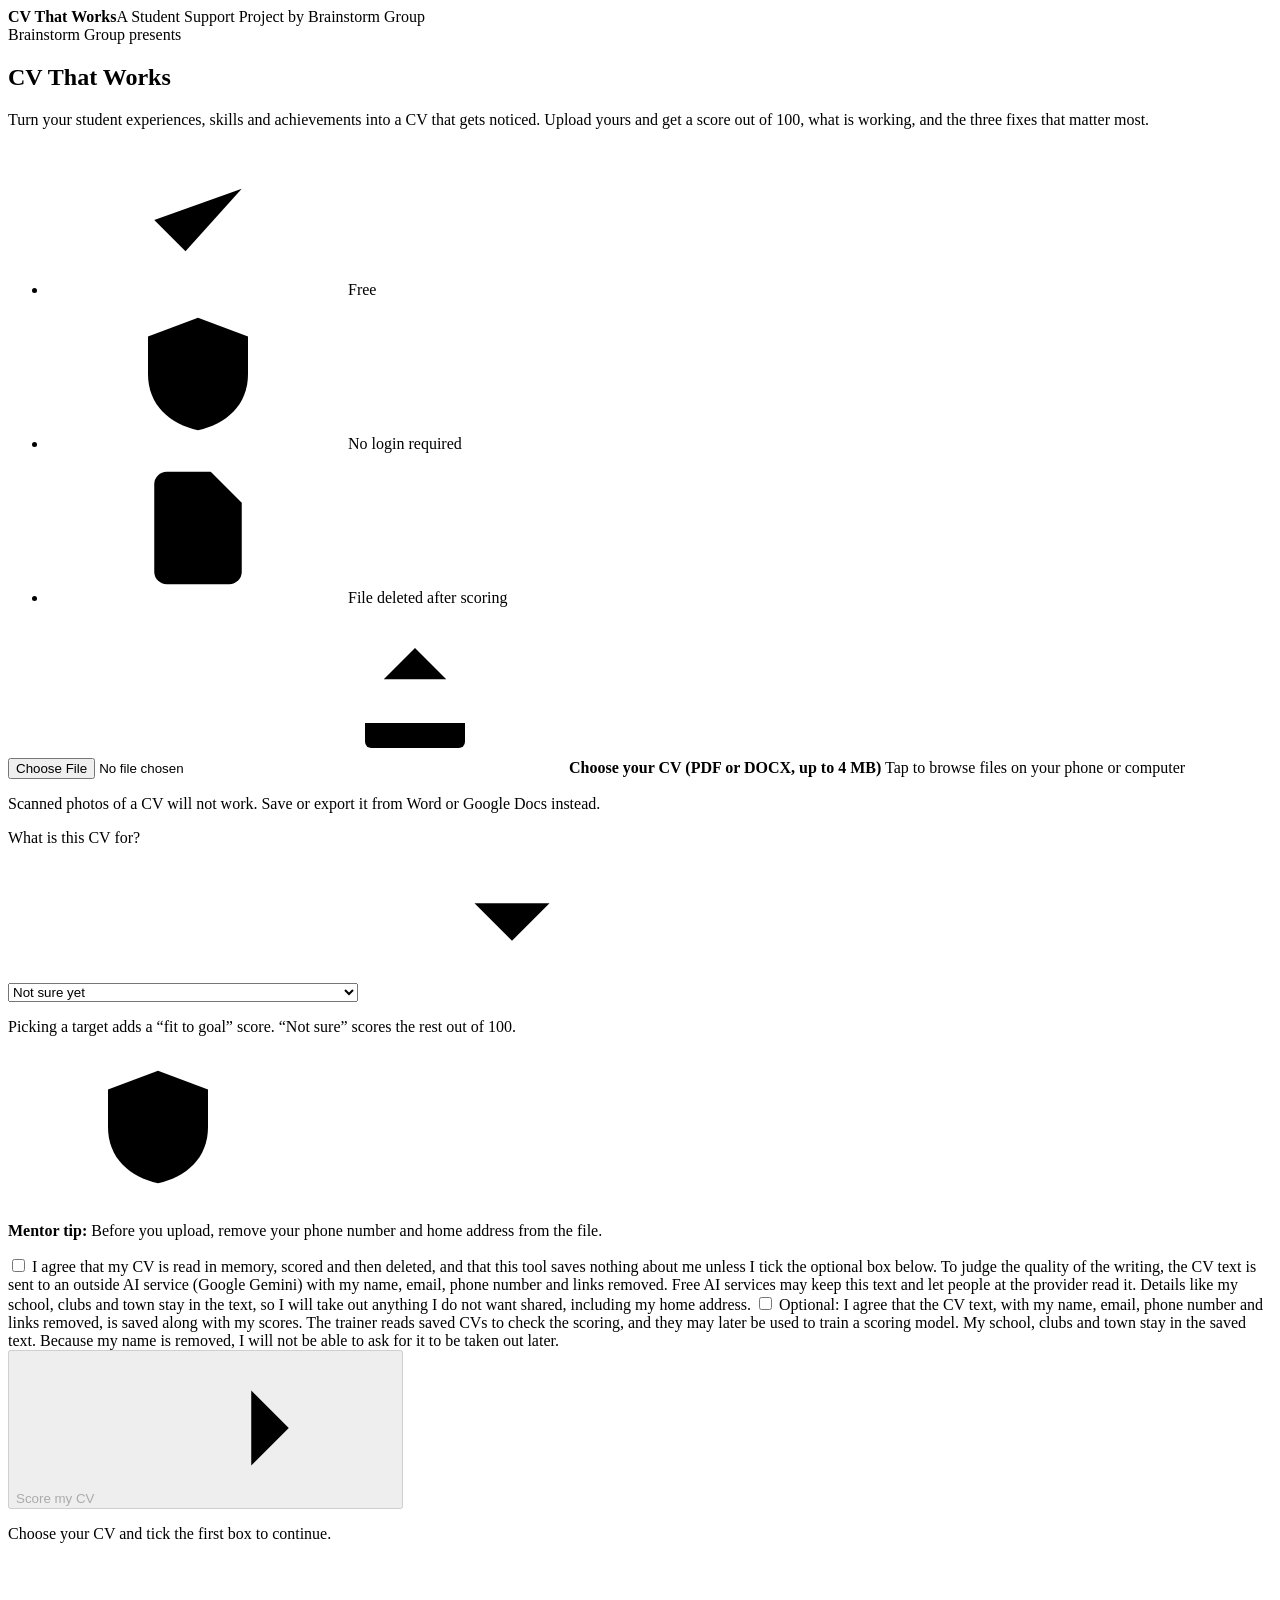
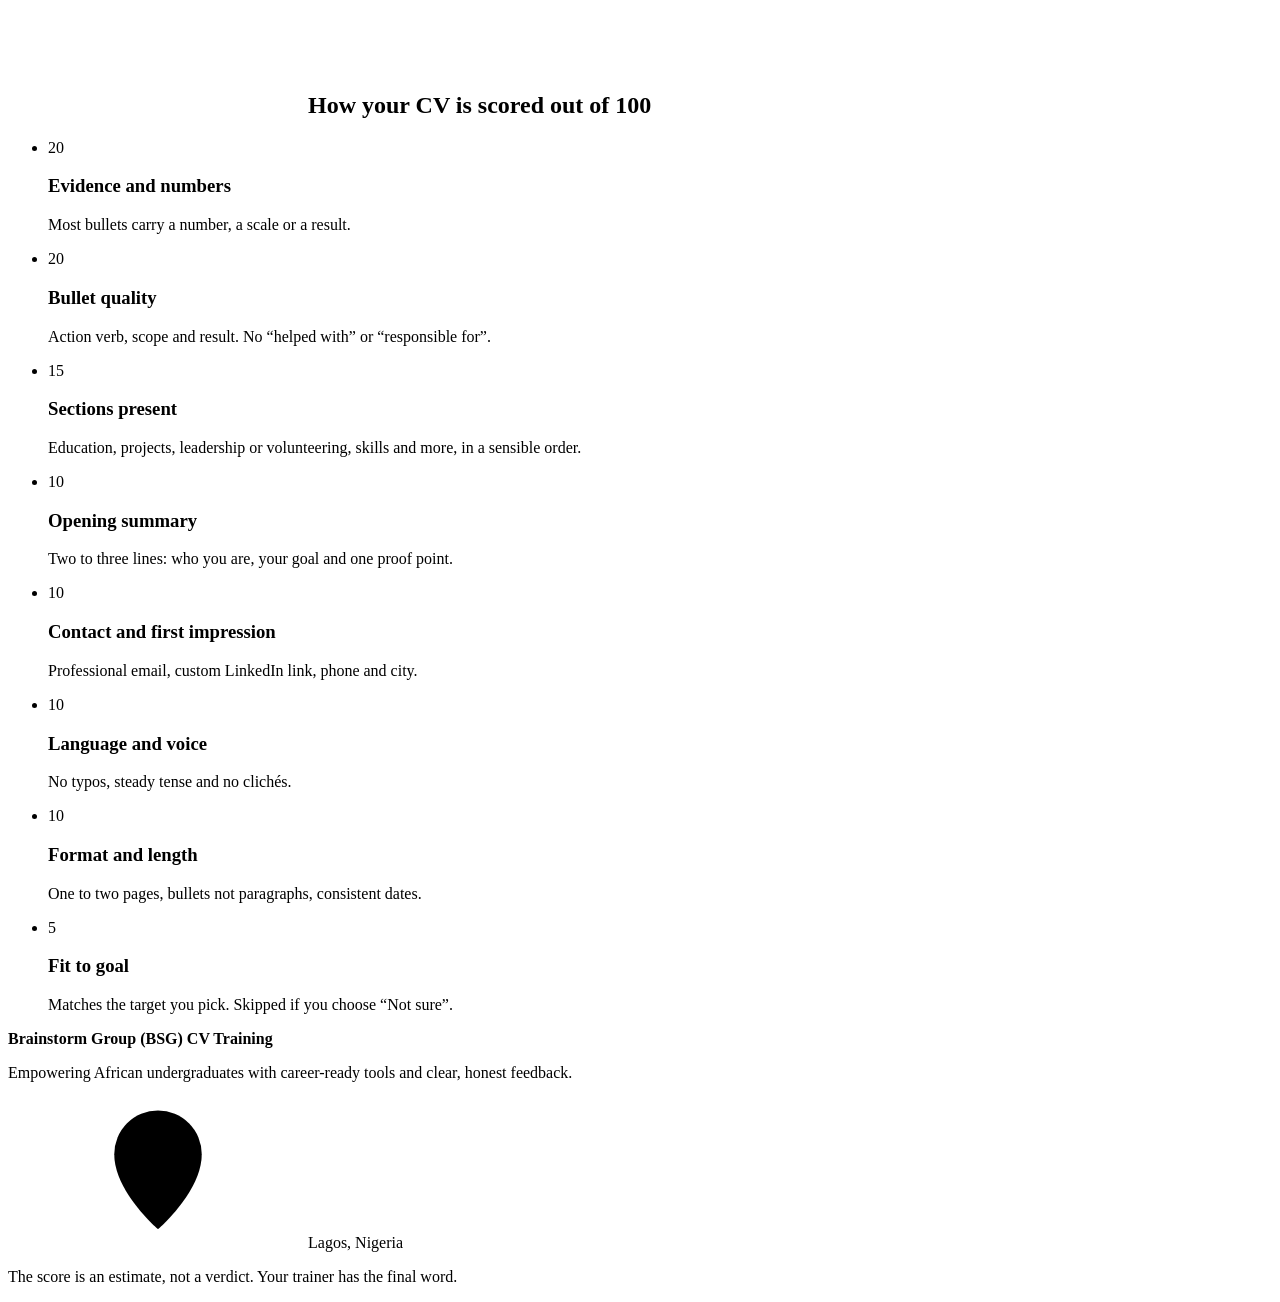
==== public/index.html @ 46303fec "split page into html and css" ====
<!DOCTYPE html>
<html lang="en">
<head>
<meta charset="utf-8">
<meta name="viewport" content="width=device-width, initial-scale=1, viewport-fit=cover">
<title>CV That Works | Brainstorm Group</title>
<meta name="description" content="Upload your first CV and get a score out of 100, what is working and the three fixes that matter most.">
<link rel="preconnect" href="https://fonts.googleapis.com">
<link rel="preconnect" href="https://fonts.gstatic.com" crossorigin>
<link rel="stylesheet" href="https://fonts.googleapis.com/css2?family=Inter:wght@400;500;600;700&family=Plus+Jakarta+Sans:wght@600;700;800&display=swap">
<link rel="stylesheet" href="/style.css">
</head>
<body>

<svg width="0" height="0" style="position:absolute" aria-hidden="true" focusable="false">
  <defs>
    <symbol id="i-upload" viewBox="0 0 24 24"><path d="M12 16V4M7 9l5-5 5 5"/><path d="M4 16v3a1 1 0 0 0 1 1h14a1 1 0 0 0 1-1v-3"/></symbol>
    <symbol id="i-doc" viewBox="0 0 24 24"><path d="M14 3H7a2 2 0 0 0-2 2v14a2 2 0 0 0 2 2h10a2 2 0 0 0 2-2V8z"/><path d="M14 3v5h5M9 13h6M9 17h6"/></symbol>
    <symbol id="i-x" viewBox="0 0 24 24"><path d="M6 6l12 12M18 6L6 18"/></symbol>
    <symbol id="i-chev" viewBox="0 0 24 24"><path d="M6 9l6 6 6-6"/></symbol>
    <symbol id="i-shield" viewBox="0 0 24 24"><path d="M12 3l8 3v6c0 5-3.5 8-8 9-4.5-1-8-4-8-9V6z"/><path d="M9 12l2 2 4-4"/></symbol>
    <symbol id="i-arrow" viewBox="0 0 24 24"><path d="M5 12h14M13 6l6 6-6 6"/></symbol>
    <symbol id="i-check" viewBox="0 0 24 24"><path d="M5 12l5 5 9-10"/></symbol>
    <symbol id="i-chart" viewBox="0 0 24 24"><path d="M4 20V10M10 20V4M16 20v-8M2 20h20"/></symbol>
    <symbol id="i-info" viewBox="0 0 24 24"><circle cx="12" cy="12" r="9"/><path d="M12 11v5M12 8h.01"/></symbol>
    <symbol id="i-help" viewBox="0 0 24 24"><circle cx="12" cy="12" r="9"/><path d="M9.5 9.5a2.5 2.5 0 1 1 3.5 2.3c-.7.4-1 .9-1 1.7M12 17h.01"/></symbol>
    <symbol id="i-warn" viewBox="0 0 24 24"><path d="M12 3l10 18H2z"/><path d="M12 10v5M12 18h.01"/></symbol>
    <symbol id="i-quote" viewBox="0 0 24 24"><path d="M7 17c-2 0-3-1.5-3-3.5C4 10 6 8 9 7M16 17c-2 0-3-1.5-3-3.5C13 10 15 8 18 7"/></symbol>
    <symbol id="i-rocket" viewBox="0 0 24 24"><path d="M5 19c0-3 1-4 3-4l-1-3c4-6 9-8 13-8 0 4-2 9-8 13l-3-1c0 2-1 3-4 3z"/><circle cx="15" cy="9" r="1.5"/></symbol>
    <symbol id="i-trend" viewBox="0 0 24 24"><path d="M3 17l6-6 4 4 8-8M15 7h6v6"/></symbol>
    <symbol id="i-school" viewBox="0 0 24 24"><path d="M2 9l10-5 10 5-10 5z"/><path d="M6 11v5c3 2 9 2 12 0v-5"/></symbol>
    <symbol id="i-pin" viewBox="0 0 24 24"><path d="M12 21s7-6 7-12a7 7 0 0 0-14 0c0 6 7 12 7 12z"/><circle cx="12" cy="9" r="2.5"/></symbol>
    <symbol id="i-circle-check" viewBox="0 0 24 24"><circle cx="12" cy="12" r="9"/><path d="M8 12l3 3 5-6"/></symbol>
  </defs>
</svg>

<header class="topbar">
  <div class="topbar-in">
    <img src="/logo.jpg" alt="Brainstorm Group" onerror="this.remove()">
    <div class="brand"><b>CV That Works</b><span>A Student Support Project by Brainstorm Group</span></div>
  </div>
</header>

<section class="hero" aria-labelledby="pageTitle">
  <div class="hero-in">
    <div class="eyebrow">Brainstorm Group presents</div>
    <h1 id="pageTitle">CV That Works</h1>
    <p class="lead">Turn your student experiences, skills and achievements into a CV that gets noticed. Upload yours and get a score out of 100, what is working, and the three fixes that matter most.</p>
    <ul class="badges">
      <li><svg class="i"><use href="#i-check"/></svg>Free</li>
      <li><svg class="i"><use href="#i-shield"/></svg>No login required</li>
      <li><svg class="i"><use href="#i-doc"/></svg>File deleted after scoring</li>
    </ul>
  </div>
</section>

<main class="page">
  <div id="formView">
    <form id="scoreForm" class="card" novalidate aria-label="Score my CV">
      <div id="prevBox" class="prevnote" role="note"></div>
      <div id="errorBox" class="alert" role="alert" tabindex="-1"></div>

      <div class="field">
        <input id="file" name="file" class="sr-file" type="file" accept=".pdf,.docx,application/pdf,application/vnd.openxmlformats-officedocument.wordprocessingml.document">
        <label id="dropzone" class="dropzone" for="file">
          <span class="ring"><svg class="i"><use href="#i-upload"/></svg></span>
          <strong>Choose your CV (PDF or DOCX, up to <span id="maxMb">4</span> MB)</strong>
          <span class="muted">Tap to browse files on your phone or computer</span>
        </label>
        <div id="fileBanner" class="filebanner" hidden>
          <div class="fi">
            <span class="ico"><svg class="i"><use href="#i-doc"/></svg></span>
            <span class="nm"><b id="fileName"></b><span id="fileMeta"></span></span>
          </div>
          <button type="button" id="fileClear" class="iconbtn" aria-label="Remove this file"><svg class="i"><use href="#i-x"/></svg></button>
        </div>
        <p class="muted">Scanned photos of a CV will not work. Save or export it from Word or Google Docs instead.</p>
      </div>

      <div class="field">
        <label class="lbl" for="target">What is this CV for?</label>
        <div class="selectwrap">
          <select id="target" name="target">
            <option value="not sure">Not sure yet</option>
            <option value="internship">Internship (for example SIWES or a summer internship)</option>
            <option value="scholarship">Scholarship</option>
            <option value="graduate study">Graduate study</option>
            <option value="leadership">Leadership or volunteering role</option>
          </select>
          <svg class="i"><use href="#i-chev"/></svg>
        </div>
        <p class="muted">Picking a target adds a “fit to goal” score. “Not sure” scores the rest out of 100.</p>
      </div>

      <div class="tip">
        <svg class="i"><use href="#i-shield"/></svg>
        <p><strong>Mentor tip:</strong> Before you upload, remove your phone number and home address from the file.</p>
      </div>

      <div class="checks">
        <label class="check" for="consent">
          <input id="consent" name="consent" type="checkbox">
          <span>I agree that my CV is read in memory, scored and then deleted, and that this tool saves nothing about me unless I tick the optional box below. To judge the quality of the writing, the CV text is sent to an outside AI service (Google Gemini) with my name, email, phone number and links removed. Free AI services may keep this text and let people at the provider read it. Details like my school, clubs and town stay in the text, so I will take out anything I do not want shared, including my home address.</span>
        </label>
        <label class="check opt" for="save">
          <input id="save" name="save" type="checkbox">
          <span>Optional: I agree that the CV text, with my name, email, phone number and links removed, is saved along with my scores. The trainer reads saved CVs to check the scoring, and they may later be used to train a scoring model. My school, clubs and town stay in the saved text. Because my name is removed, I will not be able to ask for it to be taken out later.</span>
        </label>
      </div>

      <button class="btn" id="go" type="submit" disabled><span id="goLabel">Score my CV</span><svg class="i"><use href="#i-arrow"/></svg></button>
      <p class="left" id="goHint">Choose your CV and tick the first box to continue.</p>
      <div class="status" id="status" role="status" aria-live="polite"></div>
      <div class="left" id="left"></div>
    </form>

    <section class="scoring" aria-labelledby="scoringTitle" style="margin-top:var(--gap)">
      <h2 class="h" id="scoringTitle"><svg class="i"><use href="#i-chart"/></svg>How your CV is scored out of 100</h2>
      <ul class="crit">
        <li><span class="pts">20</span><div><h3>Evidence and numbers</h3><p class="muted">Most bullets carry a number, a scale or a result.</p></div></li>
        <li><span class="pts">20</span><div><h3>Bullet quality</h3><p class="muted">Action verb, scope and result. No “helped with” or “responsible for”.</p></div></li>
        <li><span class="pts">15</span><div><h3>Sections present</h3><p class="muted">Education, projects, leadership or volunteering, skills and more, in a sensible order.</p></div></li>
        <li><span class="pts">10</span><div><h3>Opening summary</h3><p class="muted">Two to three lines: who you are, your goal and one proof point.</p></div></li>
        <li><span class="pts">10</span><div><h3>Contact and first impression</h3><p class="muted">Professional email, custom LinkedIn link, phone and city.</p></div></li>
        <li><span class="pts">10</span><div><h3>Language and voice</h3><p class="muted">No typos, steady tense and no clichés.</p></div></li>
        <li><span class="pts">10</span><div><h3>Format and length</h3><p class="muted">One to two pages, bullets not paragraphs, consistent dates.</p></div></li>
        <li><span class="pts">5</span><div><h3>Fit to goal</h3><p class="muted">Matches the target you pick. Skipped if you choose “Not sure”.</p></div></li>
      </ul>
    </section>
  </div>

  <section id="result" aria-live="polite" tabindex="-1"></section>
</main>

<footer class="site">
  <div class="in">
    <b>Brainstorm Group (BSG) CV Training</b>
    <p>Empowering African undergraduates with career-ready tools and clear, honest feedback.</p>
    <span class="loc"><svg class="i"><use href="#i-pin"/></svg>Lagos, Nigeria</span>
    <p>The score is an estimate, not a verdict. Your trainer has the final word.</p>
  </div>
</footer>

<script>
(function(){
  "use strict";
  var MAX_BYTES = 4 * 1024 * 1024;
  var KEY = "cvtw_prev";
  var $ = function(id){ return document.getElementById(id); };
  var NS = "http://www.w3.org/2000/svg";

  function el(tag, cls, text){
    var n = document.createElement(tag);
    if (cls) n.className = cls;
    if (text !== undefined && text !== null) n.textContent = text;
    return n;
  }
  function add(parent){ for (var i=1;i<arguments.length;i++){ if (arguments[i]) parent.appendChild(arguments[i]); } return parent; }
  function icon(name){
    var s = document.createElementNS(NS, "svg"); s.setAttribute("class", "i"); s.setAttribute("aria-hidden", "true");
    var u = document.createElementNS(NS, "use"); u.setAttribute("href", "#i-" + name); s.appendChild(u); return s;
  }
  function pick(o, keys){
    if (typeof o === "string") return o;
    if (!o || typeof o !== "object") return "";
    for (var i=0;i<keys.length;i++){ if (typeof o[keys[i]] === "string" && o[keys[i]]) return o[keys[i]]; }
    return "";
  }
  function fallbackText(o){
    if (typeof o === "string") return o;
    if (!o || typeof o !== "object") return "";
    return Object.keys(o).map(function(k){ return typeof o[k] === "string" ? o[k] : ""; }).filter(Boolean).join(" ");
  }
  function num(x){ var n = Number(x); return isFinite(n) ? n : 0; }
  function bandKey(b){
    b = String(b||"").toLowerCase();
    if (b.indexOf("ready") === 0) return "ready";
    if (b.indexOf("nearly") === 0) return "nearly";
    if (b.indexOf("needs") === 0) return "needs";
    return "rebuild";
  }
  var BAND_ICON = {ready:"circle-check", nearly:"trend", needs:"chart", rebuild:"warn"};
  /* text with [__ ...] placeholders shown as small highlighted chips */
  function withPlaceholders(p, text){
    String(text).split(/(\[[^\]]*\])/).forEach(function(part){
      if (!part) return;
      if (/^\[[^\]]*\]$/.test(part)) p.appendChild(el("span","ph",part));
      else p.appendChild(document.createTextNode(part));
    });
    return p;
  }

  /* ---------- previous score (score and band only, no CV text) ---------- */
  function getPrev(){
    try { var v = JSON.parse(sessionStorage.getItem(KEY)); return (v && typeof v.score === "number") ? v : null; }
    catch(e){ return null; }
  }
  function setPrev(score, band){
    try { sessionStorage.setItem(KEY, JSON.stringify({score:score, band:band})); } catch(e){}
  }
  function showPrevOnForm(){
    var p = getPrev(), box = $("prevBox");
    if (p){
      box.textContent = "Your last score this session: " + p.score + " (" + p.band + "). Upload your improved CV to see the change.";
      box.classList.add("show");
    } else { box.classList.remove("show"); }
  }

  /* ---------- errors ---------- */
  function showError(title, message){
    var b = $("errorBox");
    b.textContent = "";
    var txt = el("div"); add(txt, el("b", null, title), el("span", null, message));
    add(b, icon("warn"), txt);
    b.classList.add("show");
    b.focus();
  }
  function clearError(){ $("errorBox").classList.remove("show"); $("errorBox").textContent = ""; }
  var TITLES = {
    missing_consent:"Please tick the consent box", no_file:"No file chosen", too_large:"File is too large",
    empty_file:"The file is empty", locked_pdf:"The PDF is locked", corrupt:"The file could not be opened",
    scanned_pdf:"This looks like a scanned PDF", unsupported_type:"Use a PDF or DOCX file",
    limit_reached:"Daily limit reached", bad_request:"Something was missing", server_error:"Something went wrong on our side"
  };

  /* ---------- health: show the real file limit ---------- */
  fetch("/api/health").then(function(r){ return r.json(); }).then(function(h){
    if (h && h.max_file_mb){ MAX_BYTES = h.max_file_mb * 1024 * 1024; $("maxMb").textContent = h.max_file_mb; }
  }).catch(function(){});

  /* ---------- file picker and button state ---------- */
  var busy = false;
  function fmtSize(n){ return n >= 1048576 ? (n/1048576).toFixed(1) + " MB" : Math.max(1, Math.round(n/1024)) + " KB"; }
  function syncFile(){
    var f = $("file").files[0];
    $("dropzone").hidden = !!f;
    $("fileBanner").hidden = !f;
    if (f){ $("fileName").textContent = f.name; $("fileMeta").textContent = fmtSize(f.size) + " \u2022 Ready to score"; }
    syncGo();
  }
  function syncGo(){
    var ready = !!$("file").files[0] && $("consent").checked;
    $("go").disabled = busy || !ready;
    $("goHint").hidden = ready || busy;
  }
  $("file").addEventListener("change", function(){ clearError(); syncFile(); });
  $("consent").addEventListener("change", syncGo);
  $("fileClear").addEventListener("click", function(){ $("file").value = ""; clearError(); syncFile(); $("file").focus(); });

  /* ---------- submit ---------- */
  $("scoreForm").addEventListener("submit", function(ev){
    ev.preventDefault();
    if (busy) return;
    clearError();
    var f = $("file").files[0];
    if (!f){ showError(TITLES.no_file, "Choose your CV file first."); return; }
    if (!/\.(pdf|docx)$/i.test(f.name)){ showError(TITLES.unsupported_type, "Upload a PDF or a DOCX file. Older .doc files should be saved as DOCX first."); return; }
    if (f.size > MAX_BYTES){ showError(TITLES.too_large, "Your file is over " + Math.round(MAX_BYTES/1048576) + " MB. Export a smaller PDF or remove large images."); return; }
    if (!$("consent").checked){ showError(TITLES.missing_consent, "Tick the box to confirm you have read how your file is handled."); return; }

    var fd = new FormData();
    fd.append("file", f);
    fd.append("target", $("target").value);
    fd.append("consent", "true");
    if ($("save").checked){ fd.append("save", "on"); }

    busy = true; syncGo();
    var btn = $("go");
    btn.classList.add("busy");
    $("goLabel").textContent = "Scoring your CV";
    var st = $("status"); st.textContent = "";
    var sp = el("div","spinner"); sp.setAttribute("aria-hidden","true");
    var bar = el("div","pulse"); bar.setAttribute("aria-hidden","true"); bar.appendChild(el("i"));
    add(st, sp, el("b",null,"Reading your CV"), el("p","muted","This takes about 20 seconds. The AI check can add a few more."), bar);

    var ctrl = new AbortController();
    var timer = setTimeout(function(){ ctrl.abort(); }, 60000);

    fetch("/api/score", {method:"POST", body:fd, signal:ctrl.signal})
      .then(function(r){
        return r.text().then(function(t){
          var data = null; try { data = JSON.parse(t); } catch(e){}
          return {status:r.status, data:data};
        });
      })
      .then(function(res){
        if (res.data && res.data.ok){ render(res.data); return; }
        if (res.data && res.data.error){
          showError(TITLES[res.data.error.code] || "Could not score this CV", res.data.error.message || "Please try again.");
        } else if (res.status === 413){
          showError(TITLES.too_large, "Your file is too large. Export a smaller PDF and try again.");
        } else {
          showError(TITLES.server_error, "The server sent an unexpected reply. Wait a moment and try again.");
        }
      })
      .catch(function(e){
        if (e && e.name === "AbortError") showError("This is taking too long", "The check timed out. Try again on a steadier connection.");
        else showError("No connection", "We could not reach the server. Check your data or Wi-Fi and try again.");
      })
      .then(function(){
        clearTimeout(timer);
        busy = false; btn.classList.remove("busy"); $("goLabel").textContent = "Score my CV"; $("status").textContent = ""; syncGo();
      });
  });

  /* ---------- render result ---------- */
  function card(title, iconName, extraClass){
    var s = el("section","card" + (extraClass ? " " + extraClass : ""));
    if (title){
      var h = el("div","card-head"), t = el("div","t");
      if (iconName) t.appendChild(icon(iconName));
      add(t, el("h2","h",title)); h.appendChild(t); s.appendChild(h);
    }
    return s;
  }
  function pairBlock(original, rewrite, note, rewriteLabel){
    var pr = el("div","pair");
    var b = el("div","before"), bt = el("div","tag"); add(bt, icon("x"), document.createTextNode("Your bullet"));
    add(b, bt, el("p",null,original));
    var a = el("div","after"), at = el("div","tag"); add(at, icon("circle-check"), document.createTextNode(rewriteLabel));
    add(a, at, withPlaceholders(el("p"), rewrite));
    if (note) a.appendChild(el("p","note",note));
    return add(pr, b, a);
  }

  function render(payload){
    var r = payload.result || {};
    var prev = getPrev();
    var score = Math.round(num(r.score)), band = r.band || "", bk = bandKey(band);
    var root = $("result"); root.textContent = "";

    /* progress since last upload */
    if (prev){
      var d = score - prev.score;
      var pc = card(null, null, "progress");
      var row = el("div","row"), lab = el("div","lab");
      add(lab, icon("chart"), document.createTextNode("Progress since last upload"));
      var bd = el("span","badge"); add(bd, icon("trend"), document.createTextNode(d > 0 ? "Up " + d + " points" : d < 0 ? "Down " + Math.abs(d) + " points" : "No change"));
      add(row, lab, bd);
      add(pc, row, el("p","big","Last time " + prev.score + " (" + prev.band + ")  \u2192  Now " + score + " (" + band + ")"));
      root.appendChild(pc);
    }

    /* notices */
    var notes = (Array.isArray(r.notices) ? r.notices : []).map(fallbackText);
    if (r.short_cv_note) notes.push(fallbackText(r.short_cv_note));
    notes.forEach(function(t){
      if (!t) return;
      var n = el("div","notice"); add(n, icon("shield"), el("p",null,t)); root.appendChild(n);
    });

    /* band, score, mentor line */
    var hero = card(null, null, "herocard");
    var pill = el("div","pill " + bk); add(pill, icon(BAND_ICON[bk]), el("span",null,band));
    var sc = el("div","score"); add(sc, el("b",null,String(score)), el("span",null,"/ 100"));
    add(hero, pill, sc, el("span","caps", r.approximate === false ? "Score" : "Approximate score"),
        el("p","mentor","This number is a guide, not an exact grade. Start with the fixes below."));
    if (r.target && r.target !== "none") hero.appendChild(el("p","bandkey","Scored against the target: " + r.target + "."));
    hero.appendChild(el("p","bandkey","Bands: Rebuild under 50, Needs work 50 to 69, Nearly 70 to 84, Ready 85 and above."));
    root.appendChild(hero);

    /* less certain set */
    var uncertain = {};
    (Array.isArray(r.less_certain) ? r.less_certain : []).forEach(function(u){
      var k = typeof u === "string" ? u : (u && (u.category || u.key || u.label)) || "";
      if (k) uncertain[String(k).toLowerCase()] = true;
    });

    /* categories */
    var cats = r.categories || {};
    var list = Array.isArray(cats) ? cats.map(function(c){ return {key:c.key||c.label, c:c}; })
                                    : Object.keys(cats).map(function(k){ return {key:k, c:cats[k]}; });
    if (list.length){
      var cs = card("Your scores by category", "chart"); var wrap = el("div","cats");
      list.forEach(function(it, idx){
        var c = it.c || {}, max = num(c.max), pts = num(c.points), pct = max ? Math.max(0, Math.min(100, pts/max*100)) : 0;
        var row = el("div","cat"), top = el("div","top"), nm = el("div","nm");
        nm.appendChild(el("span",null,c.label || it.key));
        var isLess = uncertain[String(it.key).toLowerCase()] || uncertain[String(c.label||"").toLowerCase()];
        var tipId = "less-" + idx;
        if (isLess){
          var lb = el("button","less"); lb.type = "button"; lb.setAttribute("aria-expanded","false"); lb.setAttribute("aria-controls", tipId);
          add(lb, icon("info"), document.createTextNode("Less certain"));
          lb.addEventListener("click", function(){
            var t = $(tipId); t.hidden = !t.hidden; lb.setAttribute("aria-expanded", String(!t.hidden));
          });
          nm.appendChild(lb);
        }
        var pt = el("span","pt"); add(pt, document.createTextNode((Math.round(pts*10)/10) + " / " + max + " "), el("small",null,"(" + Math.round(pct) + "%)"));
        add(top, nm, pt);
        var tr = el("div","track"), fill = el("i", pct < 60 ? "warm" : ""); fill.style.width = pct + "%"; tr.appendChild(fill);
        add(row, top);
        if (isLess){ var tip = el("div","lessnote","Our checks did not fully agree here, so treat this score with care."); tip.id = tipId; tip.hidden = true; row.appendChild(tip); }
        row.appendChild(tr);
        wrap.appendChild(row);
      });
      cs.appendChild(wrap); root.appendChild(cs);
    }

    /* what is working */
    var st = Array.isArray(r.strengths) ? r.strengths : [];
    if (st.length){
      var ss = card("What is working", "circle-check"), sl = el("div","list");
      st.forEach(function(s){
        var main = pick(s, ["title","strength","label","text","what","point"]) || fallbackText(s);
        var why = pick(s, ["reason","why","detail","because"]);
        var it = el("div","item"), tick = el("span","tick"); tick.appendChild(icon("check"));
        var body = el("div","body"); body.appendChild(el("h3",null,main)); if (why) body.appendChild(el("p",null,why));
        add(it, tick, body); sl.appendChild(it);
      });
      ss.appendChild(sl); root.appendChild(ss);
    }

    /* top fixes */
    var fx = Array.isArray(r.fixes) ? r.fixes : [];
    if (fx.length){
      var fs = card("Your top fixes, in order", "rocket"), fl = el("div","list");
      fx.forEach(function(f, i){
        var main = pick(f, ["fix","title","text","message","label","what"]) || fallbackText(f);
        var why = pick(f, ["why","reason","detail"]);
        var it = el("div","item fix"), line = el("div","line"), l = el("div","l");
        add(l, el("span","n",String(i+1)), el("h3",null,main));
        add(line, l);
        if (f && f.gain !== undefined && f.gain !== null) line.appendChild(el("span","gain","+" + num(f.gain) + " points"));
        it.appendChild(line);
        if (why) it.appendChild(el("p",null,why));
        fl.appendChild(it);
      });
      fs.appendChild(fl); root.appendChild(fs);
    }

    /* missing sections */
    var ms = Array.isArray(r.missing_sections) ? r.missing_sections : [];
    if (ms.length){
      var msec = card("Missing sections", "warn"), chips = el("div","chips");
      ms.forEach(function(m){
        var c = el("span","chip"); add(c, icon("warn"), document.createTextNode(pick(m,["label","name","section"]) || fallbackText(m)));
        chips.appendChild(c);
      });
      msec.appendChild(chips);
      msec.appendChild(el("p","note","Not every section is needed. Add the ones where you have something true to say."));
      root.appendChild(msec);
    }

    /* rewrites */
    var rw = Array.isArray(r.rewrites) ? r.rewrites : [];
    if (rw.length){
      var rs = card("Two bullets to rewrite", "doc");
      rs.appendChild(el("p","muted","Fill every [__] with a real number from your own experience. If you do not have one, leave the bullet without it."));
      var rwrap = el("div"); rwrap.style.marginTop = ".75rem";
      rw.forEach(function(w){ rwrap.appendChild(pairBlock(pick(w,["original"]), pick(w,["rewrite"]), pick(w,["note"]), "Stronger version")); });
      rs.appendChild(rwrap); root.appendChild(rs);
    }

    /* AI second opinion (only when the AI reader worked) */
    var jd = r.judge;
    if (jd && jd.ok){
      var js = card("A second opinion from an AI reader", "info");
      js.appendChild(el("p","muted","These comments come from an AI reader that saw your CV with your name, email, phone and links removed. It can be wrong, so use your own judgement."));
      var jst = Array.isArray(jd.strengths) ? jd.strengths : [];
      if (jst.length){
        var h1 = el("h3","sub","What it liked"); h1.style.margin = ".9rem 0 .5rem"; js.appendChild(h1);
        var jl = el("div","list");
        jst.forEach(function(s2){
          var it = el("div","item"), tick = el("span","tick"); tick.appendChild(icon("check"));
          var body = el("div","body"); add(body, el("h3",null,pick(s2,["title"])), el("p",null,pick(s2,["reason"])));
          add(it, tick, body); jl.appendChild(it);
        });
        js.appendChild(jl);
      }
      var jfx = Array.isArray(jd.fixes) ? jd.fixes : [];
      if (jfx.length){
        var h2 = el("h3","sub","What it would change first"); h2.style.margin = ".9rem 0 .5rem"; js.appendChild(h2);
        var jl2 = el("div","list");
        jfx.forEach(function(x, i){
          var it = el("div","item fix"), line = el("div","line"), l = el("div","l");
          add(l, el("span","n",String(i+1)), el("h3",null,pick(x,["text"]))); line.appendChild(l); it.appendChild(line); jl2.appendChild(it);
        });
        js.appendChild(jl2);
      }
      var jrw = Array.isArray(jd.rewrites) ? jd.rewrites : [];
      if (jrw.length){
        var jw = el("div"); jw.style.marginTop = "1rem";
        jrw.forEach(function(w){ jw.appendChild(pairBlock(pick(w,["original"]), pick(w,["rewrite"]), pick(w,["note"]), "AI suggestion")); });
        js.appendChild(jw);
      }
      root.appendChild(js);
    }

    /* questions about lines that could be read two ways */
    var fl2 = Array.isArray(r.flags) ? r.flags : [];
    if (fl2.length){
      var fsec = card("Check these claims", "help");
      fsec.appendChild(el("p","muted","Each question is about a line that could be read two ways. Make sure the CV says exactly what is true."));
      var al = el("div","list"); al.style.marginTop = ".75rem";
      fl2.forEach(function(x){
        var q = pick(x,["question"]) || fallbackText(x), b = pick(x,["bullet"]);
        var a = el("div","ask"), p = el("p");
        if (b) p.appendChild(el("span","ctx",b));
        p.appendChild(el("strong",null,q));
        add(a, icon("help"), p); al.appendChild(a);
      });
      fsec.appendChild(al); root.appendChild(fsec);
    }

    /* defend line */
    var dl = el("section","card defend"), dq = el("span","q"); dq.appendChild(icon("quote"));
    add(dl, dq, el("h2",null, fallbackText(r.defend_line) || "Keep only numbers you can defend in an interview."));
    root.appendChild(dl);

    /* next step */
    var ns = el("section","card next"), rk = el("span","rk"); rk.appendChild(icon("rocket"));
    var ab = el("button","btn"); ab.type = "button"; add(ab, el("span",null,"Upload an improved version"), icon("arrow"));
    ab.addEventListener("click", function(){ showForm(); });
    var meta = ["Free"];
    if (typeof payload.uploads_left_today === "number") meta.push(payload.uploads_left_today + " uploads left today");
    meta.push("Your file was deleted after scoring");
    add(ns, rk, el("h2","h","Your next step"), el("p","t", fallbackText(r.next_step) || "Fix the first item above, then upload the new version."), ab, el("p","meta", meta.join(" \u2022 ")));
    root.appendChild(ns);

    /* save previous AFTER rendering the comparison */
    setPrev(score, band);
    $("left").textContent = (typeof payload.uploads_left_today === "number") ? "Uploads left today: " + payload.uploads_left_today : "";

    $("formView").hidden = true;
    root.classList.add("show");
    root.focus();
    window.scrollTo(0, 0);
  }

  function showForm(){
    $("result").classList.remove("show");
    $("formView").hidden = false;
    $("file").value = "";
    syncFile();
    clearError();
    showPrevOnForm();
    window.scrollTo(0, 0);
    $("dropzone").scrollIntoView({block:"nearest"});
  }

  showPrevOnForm();
  syncFile();
})();
</script>
</body>
</html>
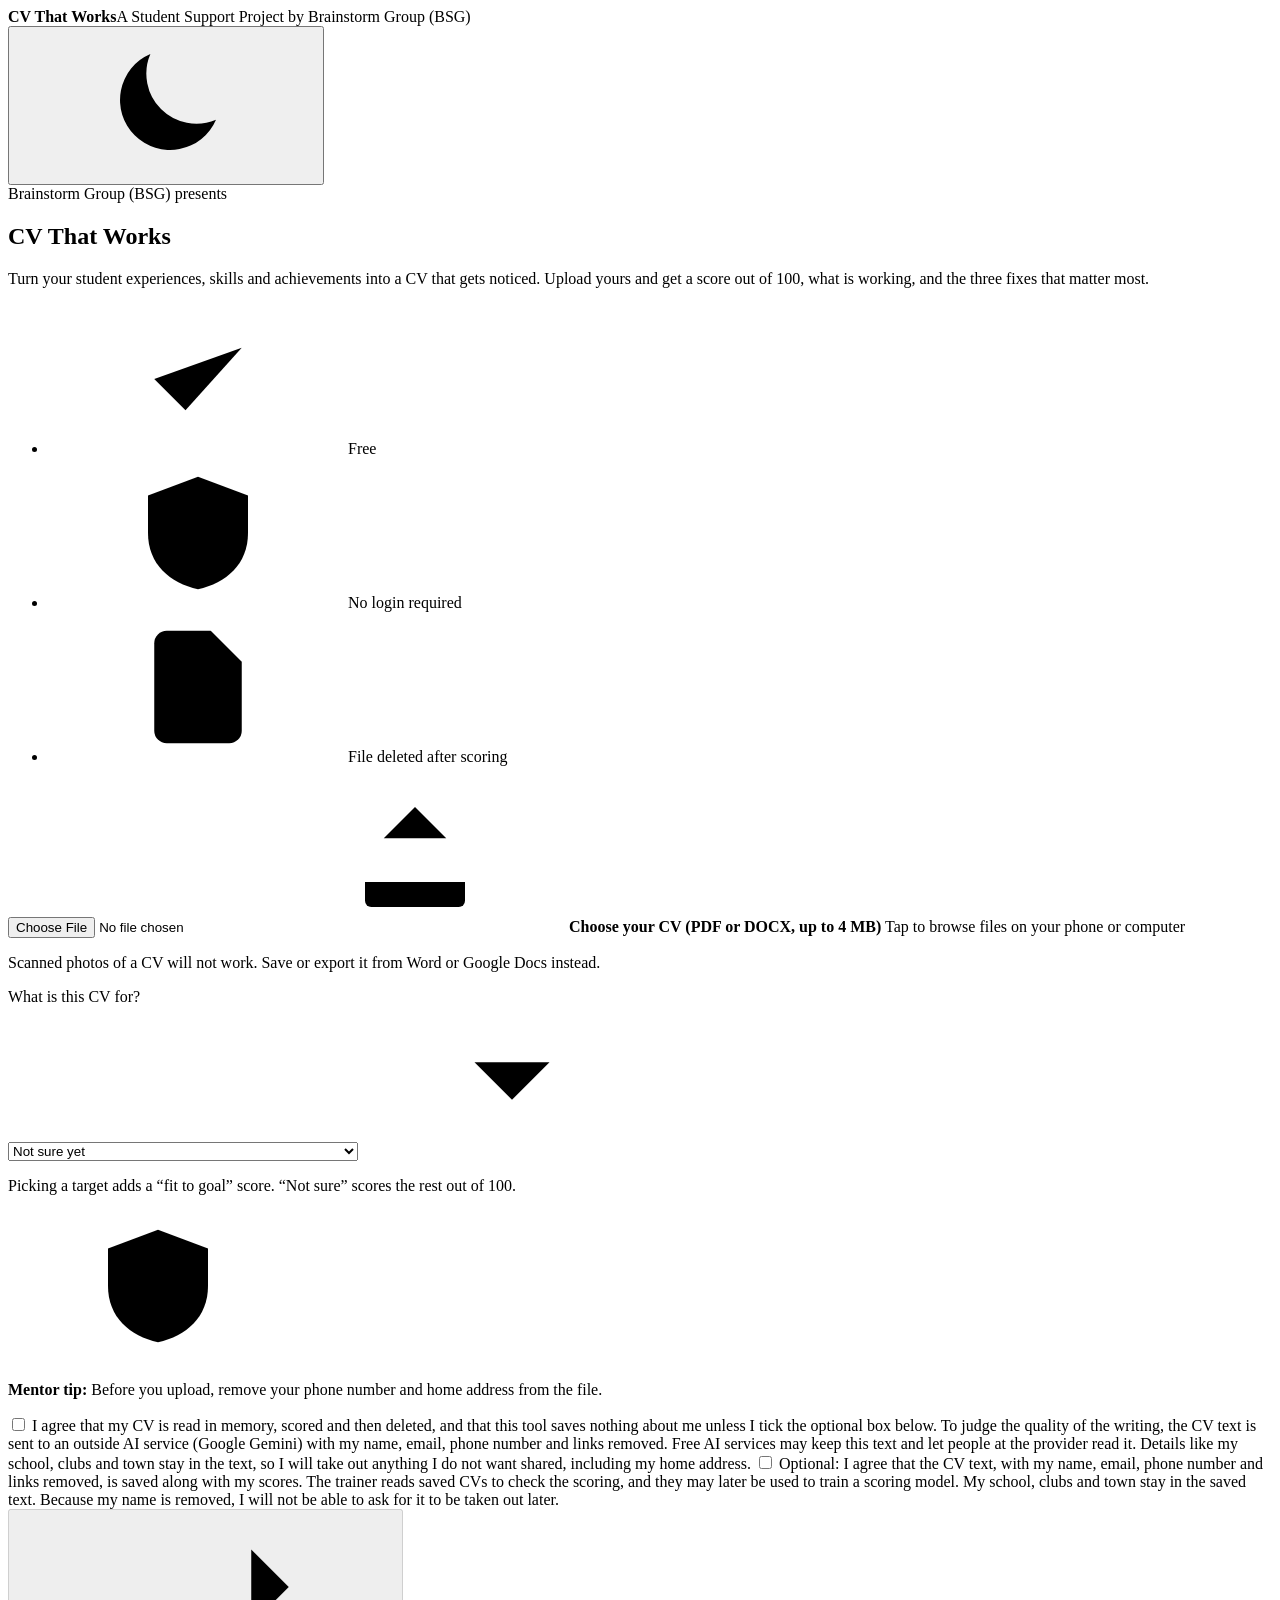
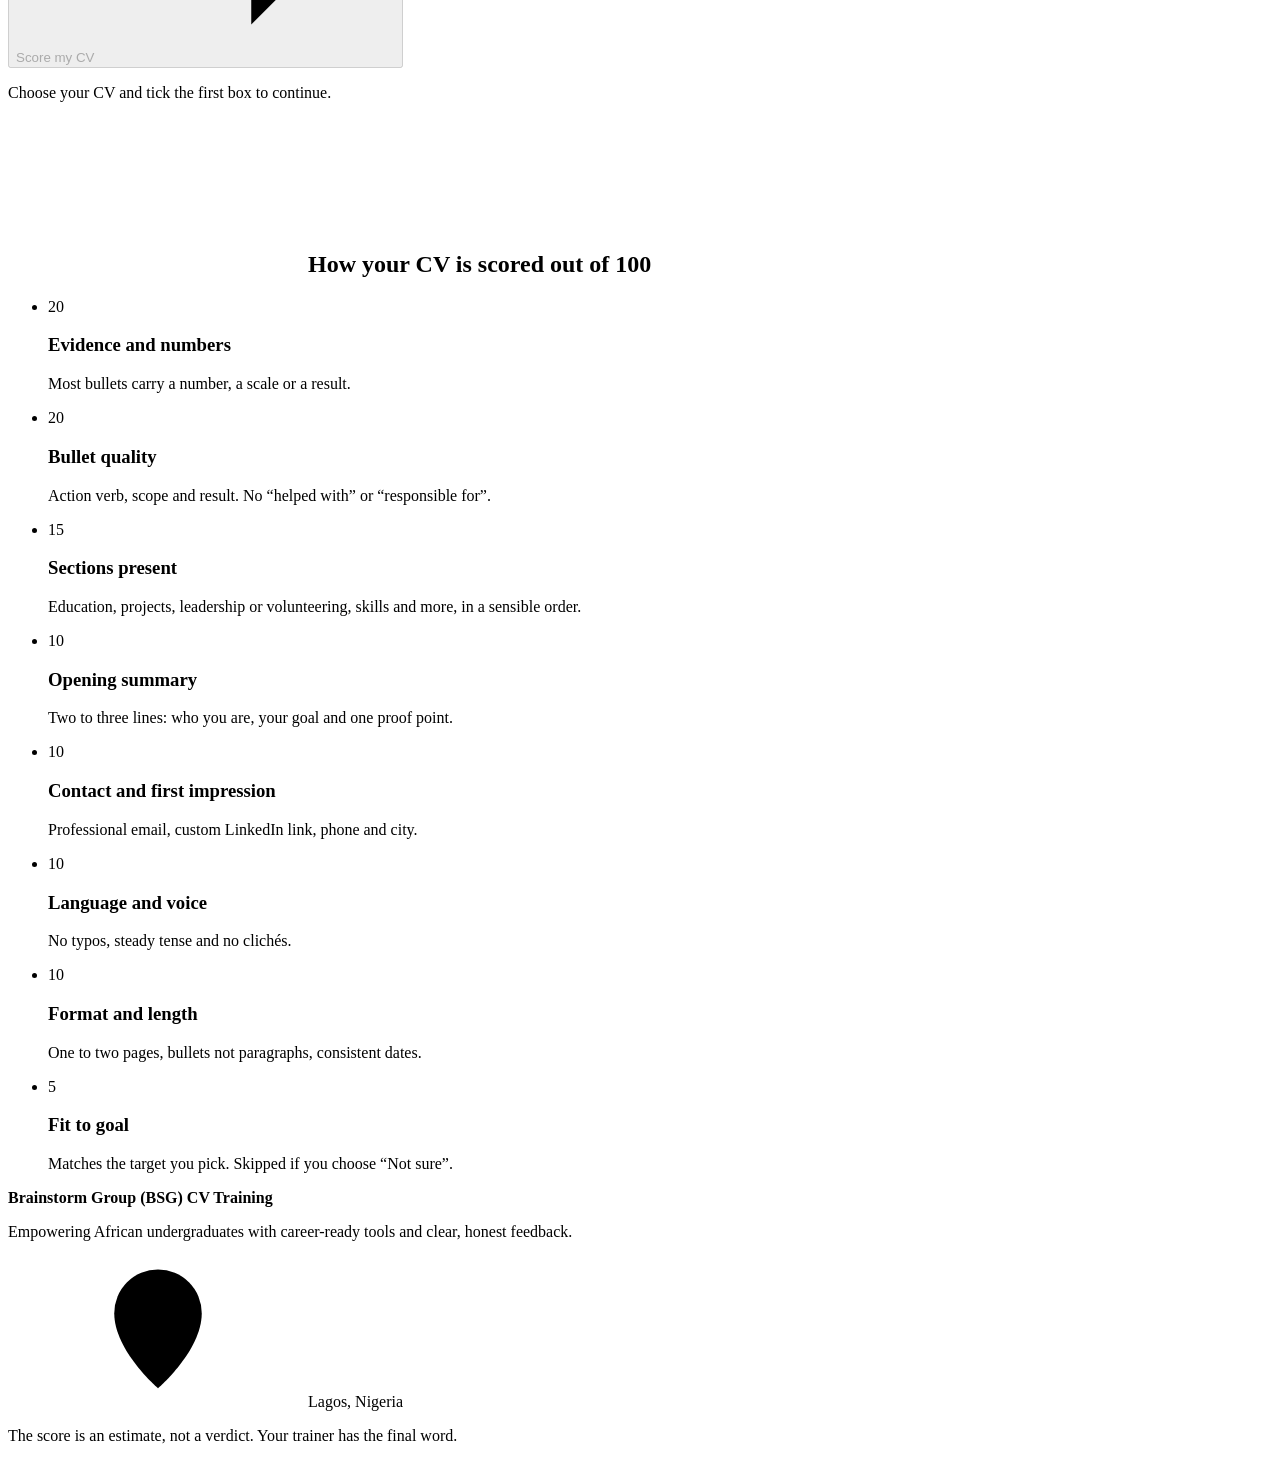
==== commit 2f6d05c3: "logo, dark mode toggle, BSG name" ====
--- a/public/index.html
+++ b/public/index.html
@@ -3,8 +3,14 @@
 <head>
 <meta charset="utf-8">
 <meta name="viewport" content="width=device-width, initial-scale=1, viewport-fit=cover">
-<title>CV That Works | Brainstorm Group</title>
+<title>CV That Works | Brainstorm Group (BSG)</title>
 <meta name="description" content="Upload your first CV and get a score out of 100, what is working and the three fixes that matter most.">
+<script>
+/* choose light or dark before the page paints, so there is no flash */
+(function(){var t=null;try{t=localStorage.getItem("cvtw_theme");}catch(e){}
+if(t!=="light"&&t!=="dark"){t=(window.matchMedia&&window.matchMedia("(prefers-color-scheme: dark)").matches)?"dark":"light";}
+document.documentElement.setAttribute("data-theme",t);})();
+</script>
 <link rel="preconnect" href="https://fonts.googleapis.com">
 <link rel="preconnect" href="https://fonts.gstatic.com" crossorigin>
 <link rel="stylesheet" href="https://fonts.googleapis.com/css2?family=Inter:wght@400;500;600;700&family=Plus+Jakarta+Sans:wght@600;700;800&display=swap">
@@ -14,6 +20,8 @@
 
 <svg width="0" height="0" style="position:absolute" aria-hidden="true" focusable="false">
   <defs>
+    <symbol id="i-sun" viewBox="0 0 24 24"><circle cx="12" cy="12" r="4"/><path d="M12 2v2M12 20v2M4.9 4.9l1.4 1.4M17.7 17.7l1.4 1.4M2 12h2M20 12h2M4.9 19.1l1.4-1.4M17.7 6.3l1.4-1.4"/></symbol>
+    <symbol id="i-moon" viewBox="0 0 24 24"><path d="M20 14.5A8 8 0 0 1 9.5 4a8 8 0 1 0 10.5 10.5z"/></symbol>
     <symbol id="i-upload" viewBox="0 0 24 24"><path d="M12 16V4M7 9l5-5 5 5"/><path d="M4 16v3a1 1 0 0 0 1 1h14a1 1 0 0 0 1-1v-3"/></symbol>
     <symbol id="i-doc" viewBox="0 0 24 24"><path d="M14 3H7a2 2 0 0 0-2 2v14a2 2 0 0 0 2 2h10a2 2 0 0 0 2-2V8z"/><path d="M14 3v5h5M9 13h6M9 17h6"/></symbol>
     <symbol id="i-x" viewBox="0 0 24 24"><path d="M6 6l12 12M18 6L6 18"/></symbol>
@@ -36,14 +44,16 @@
 
 <header class="topbar">
   <div class="topbar-in">
-    <img src="/logo.jpg" alt="Brainstorm Group" onerror="this.remove()">
-    <div class="brand"><b>CV That Works</b><span>A Student Support Project by Brainstorm Group</span></div>
+    <img class="logo logo-light" src="/light-mode-logo.jpg" alt="Brainstorm Group (BSG)" onerror="this.remove()">
+    <img class="logo logo-dark" src="/dark-mode-logo.jpg" alt="Brainstorm Group (BSG)" onerror="this.remove()">
+    <div class="brand"><b>CV That Works</b><span>A Student Support Project by Brainstorm Group (BSG)</span></div>
+    <button type="button" id="themeBtn" class="themebtn" aria-label="Switch to dark mode" title="Switch to dark mode"><svg class="i" aria-hidden="true"><use href="#i-moon"/></svg></button>
   </div>
 </header>
 
 <section class="hero" aria-labelledby="pageTitle">
   <div class="hero-in">
-    <div class="eyebrow">Brainstorm Group presents</div>
+    <div class="eyebrow">Brainstorm Group (BSG) presents</div>
     <h1 id="pageTitle">CV That Works</h1>
     <p class="lead">Turn your student experiences, skills and achievements into a CV that gets noticed. Upload yours and get a score out of 100, what is working, and the three fixes that matter most.</p>
     <ul class="badges">
@@ -148,6 +158,22 @@
   var KEY = "cvtw_prev";
   var $ = function(id){ return document.getElementById(id); };
   var NS = "http://www.w3.org/2000/svg";
+
+  /* ---------- light and dark mode ---------- */
+  var rootEl = document.documentElement;
+  function syncThemeBtn(){
+    var dark = rootEl.getAttribute("data-theme") === "dark";
+    var b = $("themeBtn"), label = dark ? "Switch to light mode" : "Switch to dark mode";
+    b.setAttribute("aria-label", label); b.title = label;
+    b.querySelector("use").setAttribute("href", dark ? "#i-sun" : "#i-moon");
+  }
+  $("themeBtn").addEventListener("click", function(){
+    var next = rootEl.getAttribute("data-theme") === "dark" ? "light" : "dark";
+    rootEl.setAttribute("data-theme", next);
+    try { localStorage.setItem("cvtw_theme", next); } catch(e){}
+    syncThemeBtn();
+  });
+  syncThemeBtn();
 
   function el(tag, cls, text){
     var n = document.createElement(tag);
@@ -455,6 +481,7 @@
     /* AI second opinion (only when the AI reader worked) */
     var jd = r.judge;
     if (jd && jd.ok){
+      var merged = r.mode === "blended";      /* fixes and rewrites are already merged into the main lists */
       var js = card("A second opinion from an AI reader", "info");
       js.appendChild(el("p","muted","These comments come from an AI reader that saw your CV with your name, email, phone and links removed. It can be wrong, so use your own judgement."));
       var jst = Array.isArray(jd.strengths) ? jd.strengths : [];
@@ -469,7 +496,7 @@
         js.appendChild(jl);
       }
       var jfx = Array.isArray(jd.fixes) ? jd.fixes : [];
-      if (jfx.length){
+      if (jfx.length && !merged){
         var h2 = el("h3","sub","What it would change first"); h2.style.margin = ".9rem 0 .5rem"; js.appendChild(h2);
         var jl2 = el("div","list");
         jfx.forEach(function(x, i){
@@ -479,12 +506,12 @@
         js.appendChild(jl2);
       }
       var jrw = Array.isArray(jd.rewrites) ? jd.rewrites : [];
-      if (jrw.length){
+      if (jrw.length && !merged){
         var jw = el("div"); jw.style.marginTop = "1rem";
         jrw.forEach(function(w){ jw.appendChild(pairBlock(pick(w,["original"]), pick(w,["rewrite"]), pick(w,["note"]), "AI suggestion")); });
         js.appendChild(jw);
       }
-      root.appendChild(js);
+      if (jst.length || ((jfx.length || jrw.length) && !merged)) root.appendChild(js);
     }
 
     /* questions about lines that could be read two ways */
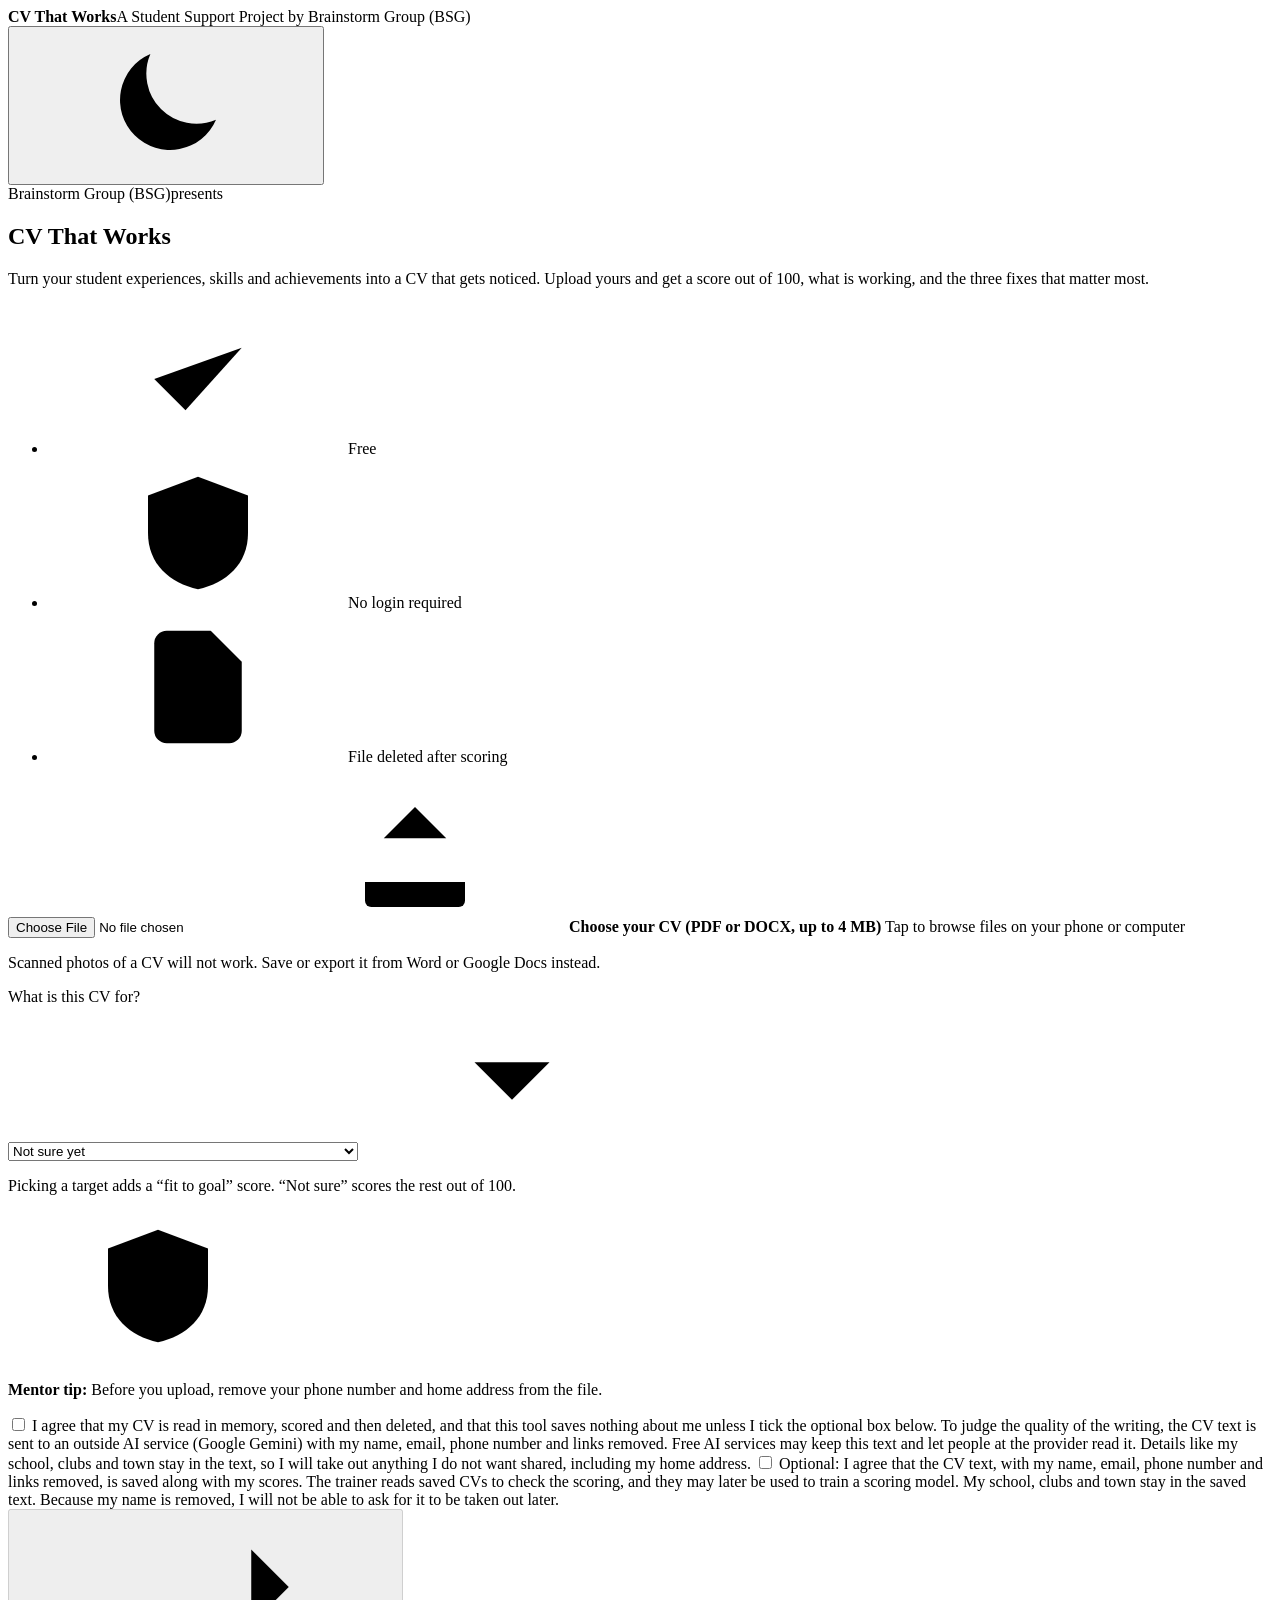
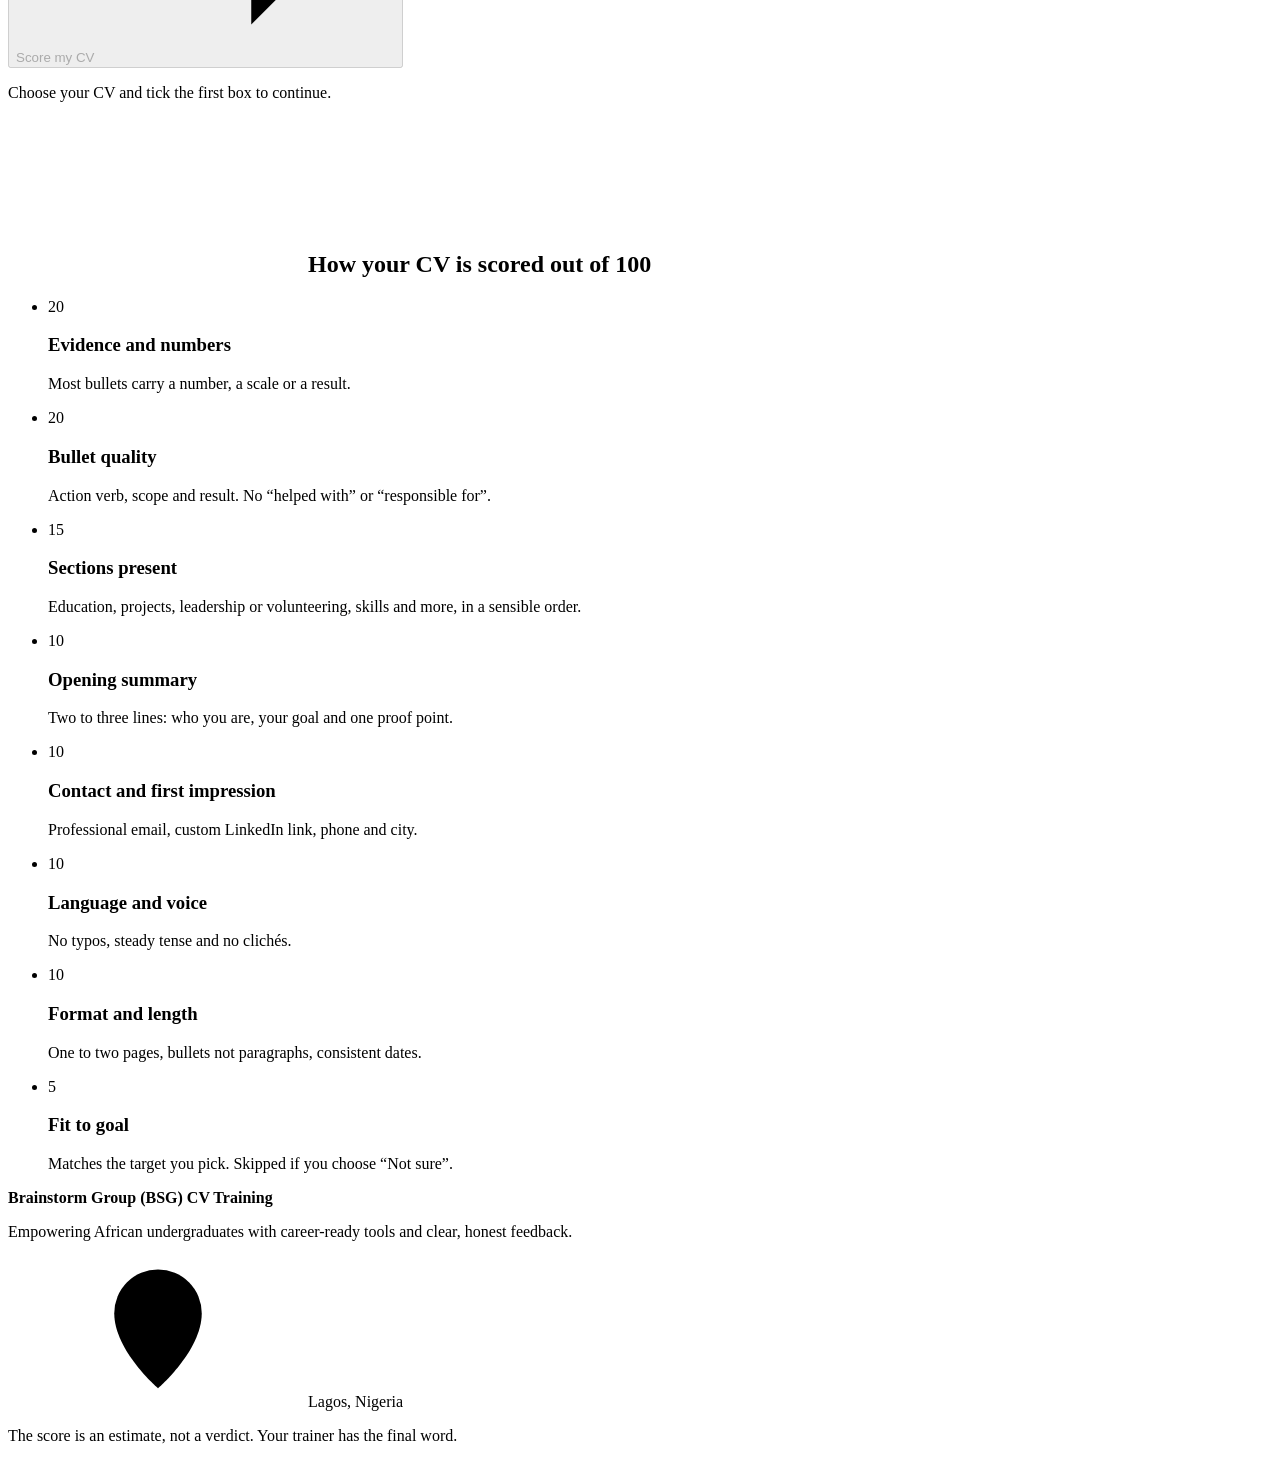
==== commit 878f3b31: "centre hero, new title font" ====
--- a/public/index.html
+++ b/public/index.html
@@ -13,7 +13,7 @@
 </script>
 <link rel="preconnect" href="https://fonts.googleapis.com">
 <link rel="preconnect" href="https://fonts.gstatic.com" crossorigin>
-<link rel="stylesheet" href="https://fonts.googleapis.com/css2?family=Inter:wght@400;500;600;700&family=Plus+Jakarta+Sans:wght@600;700;800&display=swap">
+<link rel="stylesheet" href="https://fonts.googleapis.com/css2?family=Inter:wght@400;500;600;700&family=Plus+Jakarta+Sans:wght@600;700;800&family=Playfair+Display:wght@700;800&display=swap">
 <link rel="stylesheet" href="/style.css">
 </head>
 <body>
@@ -53,7 +53,7 @@
 
 <section class="hero" aria-labelledby="pageTitle">
   <div class="hero-in">
-    <div class="eyebrow">Brainstorm Group (BSG) presents</div>
+    <div class="eyebrow"><span>Brainstorm Group (BSG)</span><span>presents</span></div>
     <h1 id="pageTitle">CV That Works</h1>
     <p class="lead">Turn your student experiences, skills and achievements into a CV that gets noticed. Upload yours and get a score out of 100, what is working, and the three fixes that matter most.</p>
     <ul class="badges">
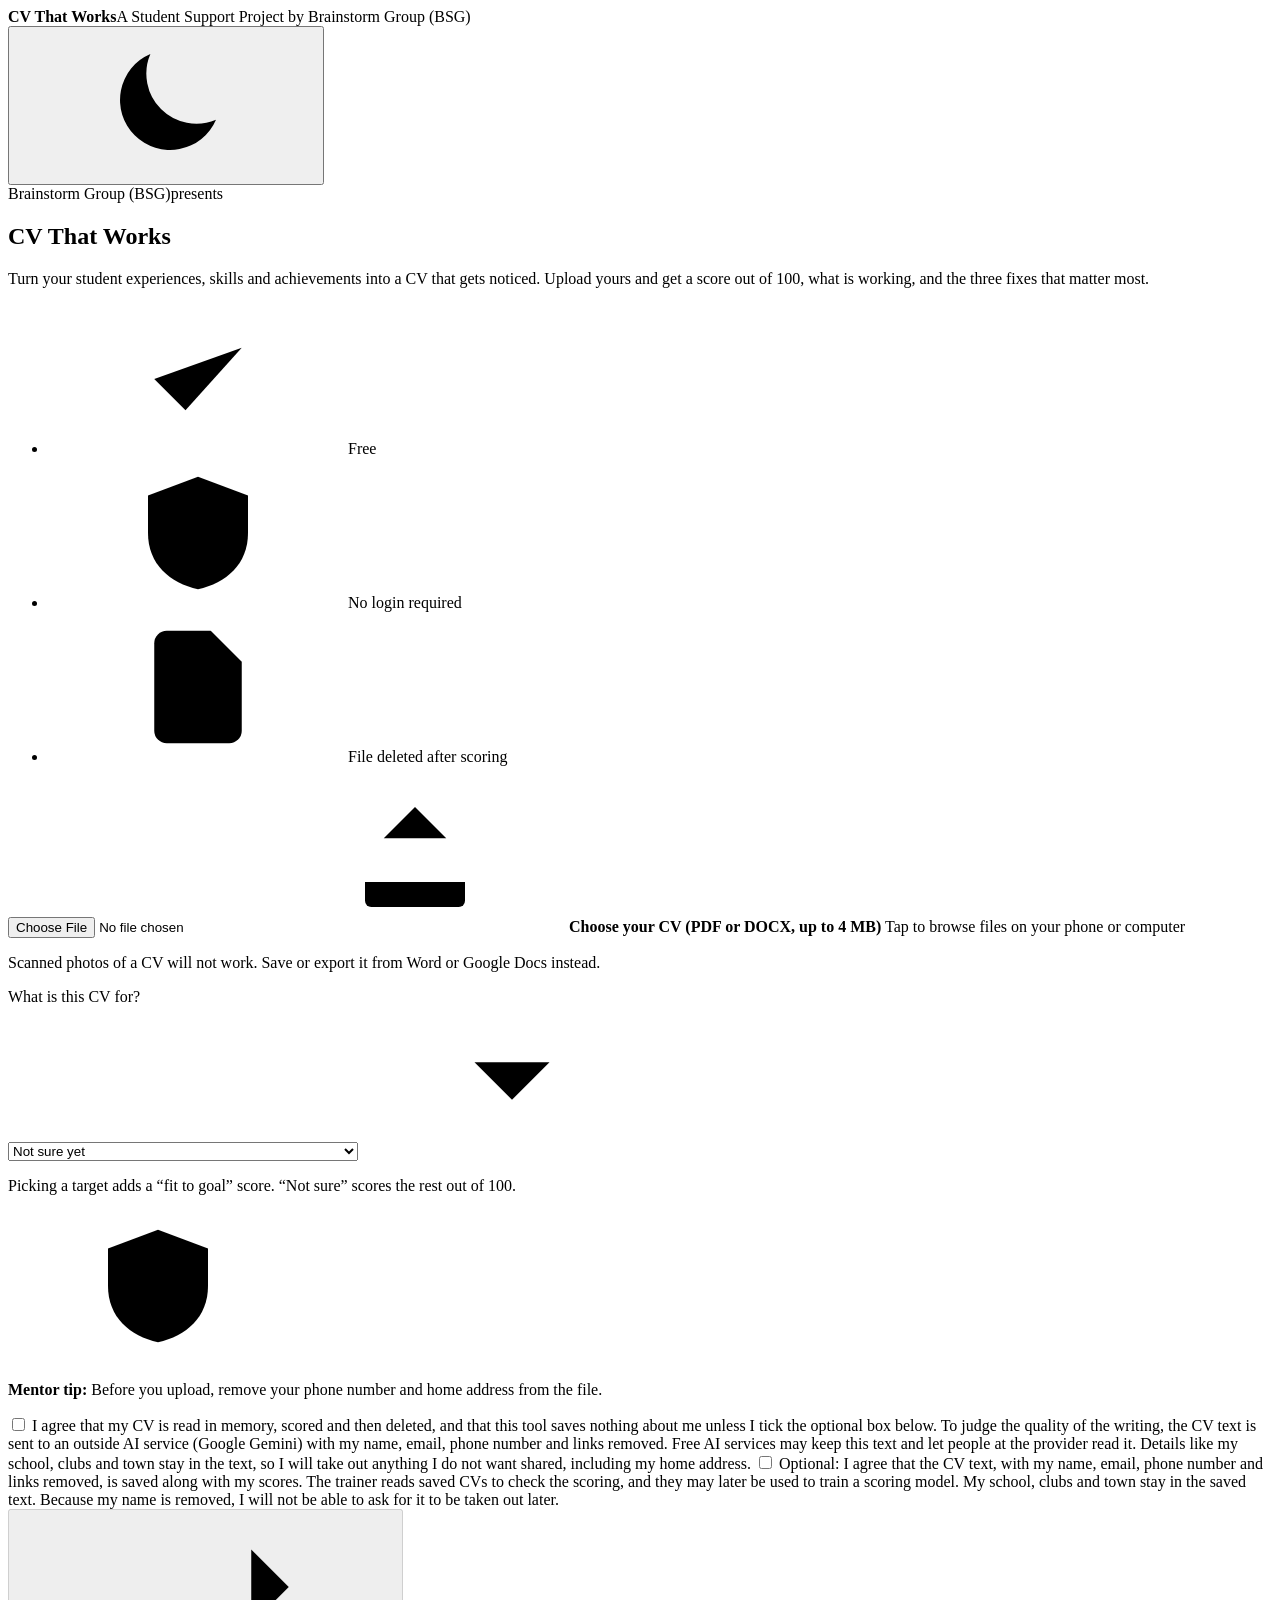
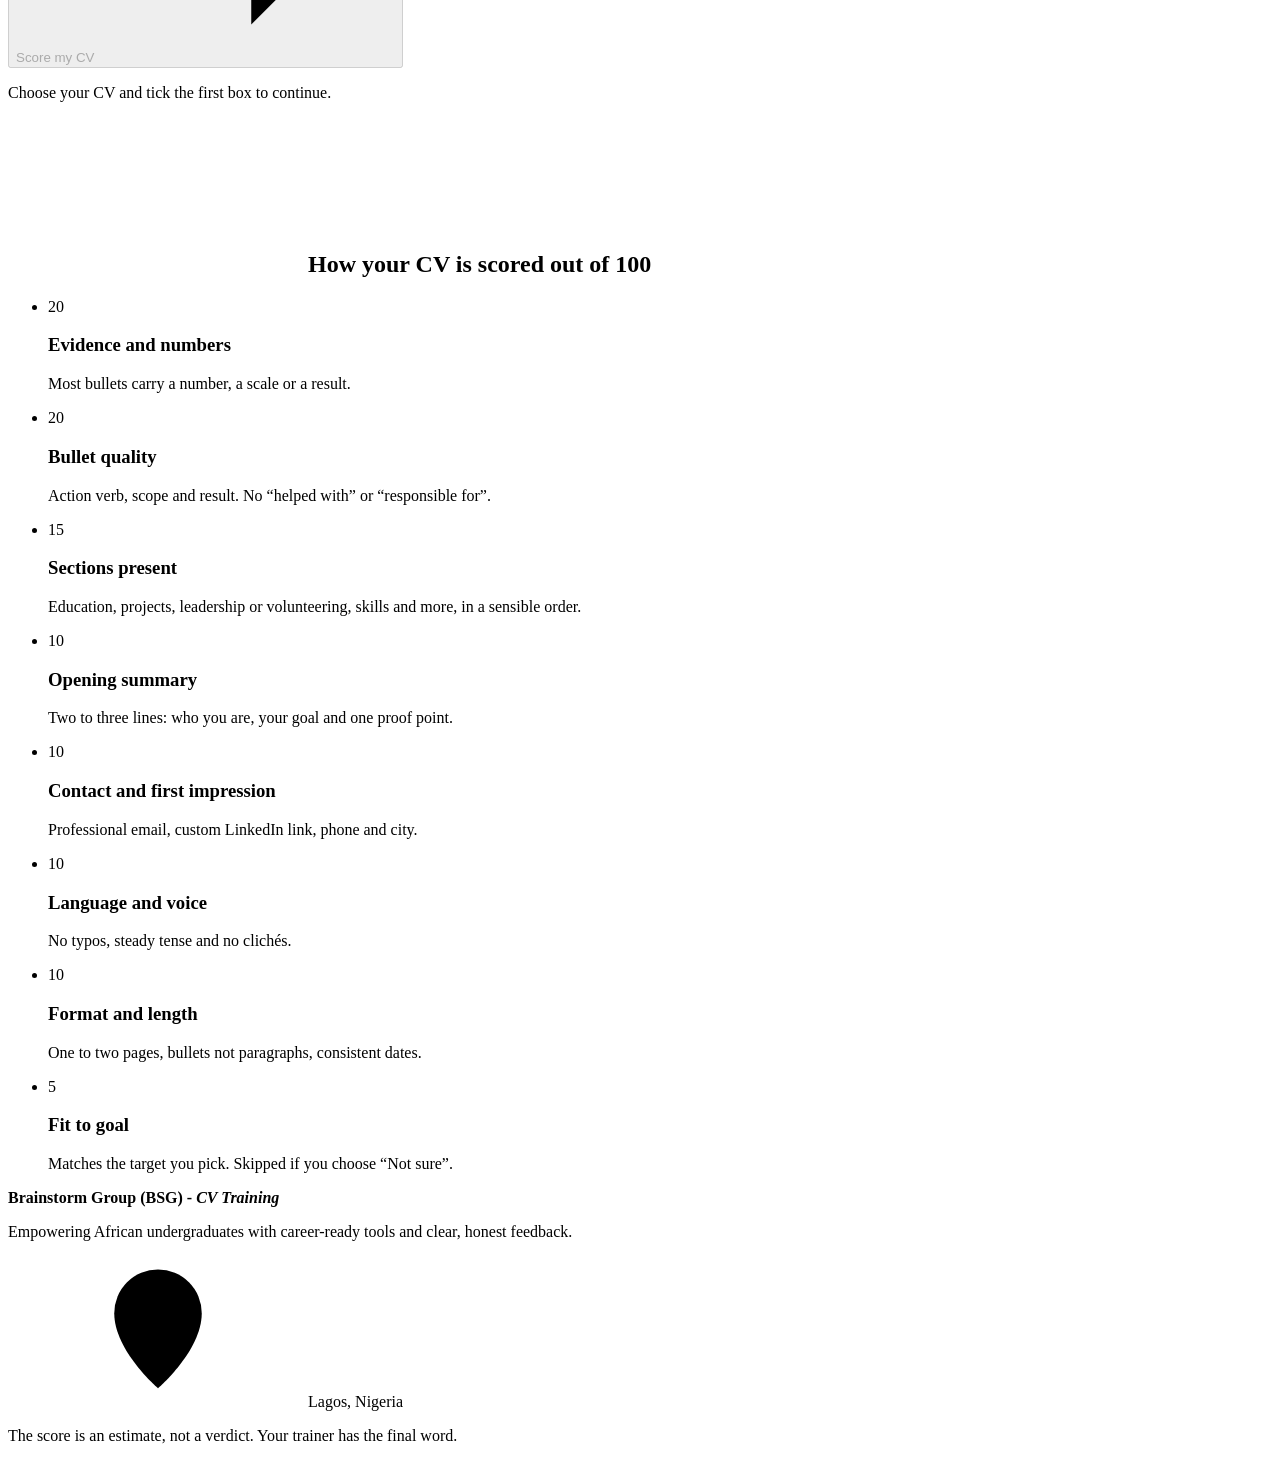
==== commit d7d83a13: "style hero eyebrow" ====
--- a/public/index.html
+++ b/public/index.html
@@ -13,7 +13,7 @@
 </script>
 <link rel="preconnect" href="https://fonts.googleapis.com">
 <link rel="preconnect" href="https://fonts.gstatic.com" crossorigin>
-<link rel="stylesheet" href="https://fonts.googleapis.com/css2?family=Inter:wght@400;500;600;700&family=Plus+Jakarta+Sans:wght@600;700;800&family=Playfair+Display:wght@700;800&display=swap">
+<link rel="stylesheet" href="https://fonts.googleapis.com/css2?family=Inter:wght@400;500;600;700&family=Plus+Jakarta+Sans:wght@600;700;800&family=Playfair+Display:ital,wght@0,700;0,800;1,500&display=swap">
 <link rel="stylesheet" href="/style.css">
 </head>
 <body>
@@ -45,7 +45,7 @@
 <header class="topbar">
   <div class="topbar-in">
     <img class="logo logo-light" src="/light-mode-logo.jpg" alt="Brainstorm Group (BSG)" onerror="this.remove()">
-    <img class="logo logo-dark" src="/dark-mode-logo.jpg" alt="Brainstorm Group (BSG)" onerror="this.remove()">
+    <img class="logo logo-dark" src="/dark-mode-logo.png" alt="Brainstorm Group (BSG)" onerror="this.remove()">
     <div class="brand"><b>CV That Works</b><span>A Student Support Project by Brainstorm Group (BSG)</span></div>
     <button type="button" id="themeBtn" class="themebtn" aria-label="Switch to dark mode" title="Switch to dark mode"><svg class="i" aria-hidden="true"><use href="#i-moon"/></svg></button>
   </div>
@@ -144,7 +144,7 @@
 
 <footer class="site">
   <div class="in">
-    <b>Brainstorm Group (BSG) CV Training</b>
+    <b>Brainstorm Group (BSG) - <i>CV Training</i></b>
     <p>Empowering African undergraduates with career-ready tools and clear, honest feedback.</p>
     <span class="loc"><svg class="i"><use href="#i-pin"/></svg>Lagos, Nigeria</span>
     <p>The score is an estimate, not a verdict. Your trainer has the final word.</p>
